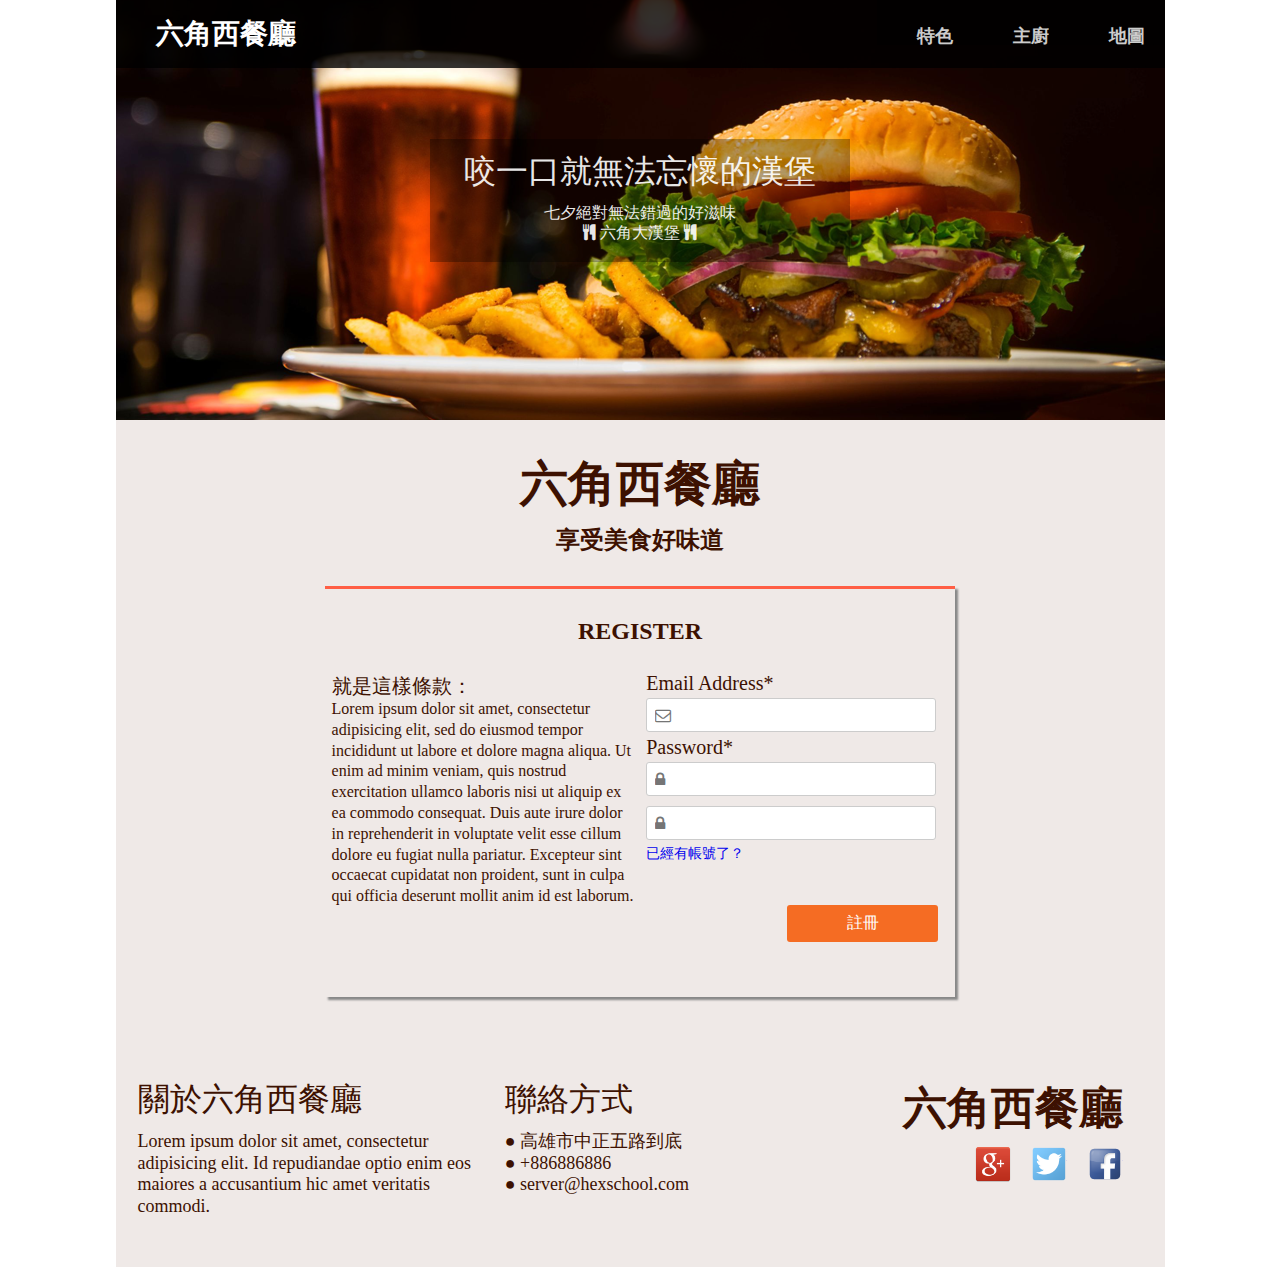
==== 註冊.html @ 8b740ce4 "push" ====
<!DOCTYPE html>
<html lang="en">
<head>
	<meta charset="UTF-8">
	<title>註冊</title>

	<link rel="shortcut icon" href="#">

	<meta name='description' content='最美味的美式餐點' />
	<meta name='keywords' content='六角美式漢堡'>
	
	<meta property="og:title" content="六角美式餐點"/>
	<meta property="og:description" content="好吃的六角漢堡"/>
	<meta property="og:type" content="website"/>
	<meta property="og:url" content="#"/>
	<meta property="og:image" content="img"/>

	<link rel="stylesheet" href="css/all.css">
	<link rel="stylesheet" href="css/font-awesome.css">
	<meta name="viewport" content="width=device-width,initial-scale=1">
	<script src="js/jquery.js"></script>
	<script src="js/all.js"></script>
</head>
<body>
	<div class="banner">
		<div class="header">
			<a href="#">六角西餐廳</a>
			<ul class="menu">
				<li><a href="#">特色</a></li>
				<li><a href="#">主廚</a></li>
				<li><a href="#">地圖</a></li>
			</ul>
			<a href="#" class="showmenu">menu</a>
		</div>
		<div class="clearfix"></div>
		<div class="intro">
			<p><span>咬一口就無法忘懷的漢堡</span><br>七夕絕對無法錯過的好滋味<br><i class="fa fa-cutlery"></i>
			六角大漢堡
			<i class="fa fa-cutlery"></i></p>
		</div>
	</div>
	<div class="clearfix"></div>




	
	<div class="register">
		<h2 class="delic">六角西餐廳<br><span>享受美食好味道</span></h2>
		<div class="register-data">
			<h3>REGISTER</h3>
			<div class="rule"><span>就是這樣條款：</span><br>Lorem ipsum dolor sit amet, consectetur adipisicing elit, sed do eiusmod
			tempor incididunt ut labore et dolore magna aliqua. Ut enim ad minim veniam,
			quis nostrud exercitation ullamco laboris nisi ut aliquip ex ea commodo
			consequat. Duis aute irure dolor in reprehenderit in voluptate velit esse
			cillum dolore eu fugiat nulla pariatur. Excepteur sint occaecat cupidatat non
			proident, sunt in culpa qui officia deserunt mollit anim id est laborum.</div>
			
			<div class="register-input">
				<form action="註冊.html">
					<p>Email Address*</p>
					<input type="text" name="email" placeholder="&#xf003;">
					<p>Password*</p>
					<input type="text" name="password" placeholder="&#xf023;">
					<input type="text" name="password" placeholder="&#xf023;">
					<a href="#">已經有帳號了？</a>
					<input type="submit" value="註冊" id="register-button">
				</form>
			</div>
			<div class="clearfix"></div>

		</div>
	</div>








	<div class="footer">
		<div class="phone">
			<ul>
				<li><span>關於六角西餐廳</span><br>Lorem ipsum dolor sit amet, consectetur adipisicing elit. Id repudiandae optio enim eos maiores a accusantium hic amet veritatis commodi.</li>
				<li><span>聯絡方式</span><br>● 高雄市中正五路到底<br>● +886886886<br>● server@hexschool.com</li>
			</ul>
		</div>
		<div class="link">
			<p>六角西餐廳</p>

			<ul>
				<li><img src="assets/google-icon.png" alt=""><a href="#">google</a></li>
				<li><img src="assets/twitter-icon.png" alt=""><a href="#">twitter</a></li>
				<li><img src="assets/fb-icon.png" alt=""><a href="#">fb</a></li>
			</ul>
		</div>
		<div class="clearfix"></div>

	</div>




</body>
</html>
---- css/all.css ----
html, body, div, span, applet, object, iframe,
h1, h2, h3, h4, h5, h6, p, blockquote, pre,
a, abbr, acronym, address, big, cite, code,
del, dfn, em, img, ins, kbd, q, s, samp,
small, strike, strong, sub, sup, tt, var,
b, u, i, center,
dl, dt, dd, ol, ul, li,
fieldset, form, label, legend,
table, caption, tbody, tfoot, thead, tr, th, td,
article, aside, canvas, details, embed, 
figure, figcaption, footer, header, hgroup, 
menu, nav, output, ruby, section, summary,
time, mark, audio, video {
	margin: 0;
	padding: 0;
	border: 0;
	font-size: 100%;
	font: inherit;
	vertical-align: baseline;
}
/* HTML5 display-role reset for older browsers */
article, aside, details, figcaption, figure, 
footer, header, hgroup, menu, nav, section {
	display: block;
}
body {
	line-height: 1;
	max-width: 1049px;
	margin: 0 auto;
}
ol, ul {
	list-style: none;
}
blockquote, q {
	quotes: none;
}
blockquote:before, blockquote:after,
q:before, q:after {
	content: '';
	content: none;
}
table {
	border-collapse: collapse;
	border-spacing: 0;
}



.banner{
	height: 420px;
	background-image: url(../assets/header_desktop.png);
	background-position: center center;
	background-repeat: no-repeat;

}

.header{
	position: relative;
	width: 100%;
	background:rgba(0,0,0,0.8);
	padding-bottom:40px;
}
.header a{
	position: relative;
	top:20px;
	color: white;
	font-size: 28px; 
	margin-left: 40px;
	font-family: 微軟正黑體;
	font-weight: bold;
	text-decoration: none;
}
.menu{
	position: absolute;
	bottom: 23px;
	right: 0;
	float: right;
	padding-top: 10px;
	background:rgba(0,0,0,0.3);
}
.menu li{
	float: left;
	padding-top: 20px;
	padding-right: 20px;
}
.header .menu li a{
	color:white;
	text-decoration: none;
	font-size: 18px;
	opacity:0.8;
	font-family: 微軟正黑體;
	top:0px;
}
.menu li a:hover{
	opacity: 1.0;
}
.intro{
	background:rgba(0,0,0,0.3);
	position: relative;
	top:17%;
	margin-left:30%;
	margin-right: 30%;
	padding-bottom: 20px;
}
.intro p{
	color: white;
	font-size: 16px;
	text-align: center;
	opacity:0.9;
	line-height: 1.2;
	font-family: 微軟正黑體;
}
.intro span{
	font-size: 32px;
	line-height: 2;
}
.clearfix{
	clear: both;
}
.showmenu{
	display: none;
}


/*首頁CSS----------------------------------------------------*/


.content{
	max-width: 100%;
	position: relative;
	background-color: #efe9e7;

}
.content hr{
	width: 550px;
	position: absolute;
	top:60px;
	left: 23.8%;
	z-index: 1;
}
.ask h2{
	font-family: 微軟正黑體;
	position: absolute;
	top:20px;
	left: 38%;
	line-height: 2;
	font-size: 24px;
	text-align: center;
	z-index: 2;
	background-color: #efe9e7;
	font-weight: bold;
	color:#3d1101;
}
.ans ul{
	padding-top: 150px;
}
.ans ul li{
	float: left;
	width: 31.33333%;
	text-align: center;
	padding-left:1%;
	padding-right: 1%;
	height: 400px;
}
.ans img{
	border-radius: 50%;
}
.ans p{
	font-family: 微軟正黑體;
	line-height: 1.2;
	color:#3d1101;
}
.ans p span{
	padding-top: 10px;
	font-size: 24px;
	line-height: 2;
	font-weight: bold;
	text-align: center;
}
.chef{
	background-color: #3d1101;
	
}
.chef img{
	float: left;
	padding-left: 30px;
	padding-right: 30px;
}
.chef p {
	padding-top:100px;
	font-size: 18px;
	line-height: 1.2;
	color:#efe9e7;
	padding-right: 100px;
}
.chef span{
	font-size: 24px;
	line-height: 1.2;
}
.think{
	background-color: #efe9e7;
	padding-bottom: 30px;
}
.think h2{
	text-align: center;
	font-size: 28px;
	font-family: 微軟正黑體;
	color:#3d1101;
	padding-top: 30px;
	padding-bottom: 30px;
}
.think p{
	padding-top: 20px;
	font-size: 18px;
	font-family: 微軟正黑體;
	padding-left: 80px;
	line-height: 1.5;
	color:#3d1101;
}
.think img{
	border-radius: 50%;
	float: left;
}
.think li{
	float: left;
	width: 32.33333%;
	padding-left: 1%;
}
.think span{
	float: right;
}


.map{
	max-width: 100%;
	background-color:#f6f4f3;
	padding-bottom: 30px;
	padding-top: 20px;
}
.map h2{
	text-align: center;
	font-size: 28px;
	font-family: 微軟正黑體;
	color:#3d1101;
	padding-top: 30px;
	padding-bottom: 30px;
}
.map img{
	float: left;
	padding-left: 50px;
	padding-right: 20px;
}
.map input{
	width: 40%;
	padding: 6px;
	border-radius: 5px;
}
.map p{
	color:#796157;
	font-family: 微軟正黑體;
	padding-top: 15px;
	padding-bottom: 10px;
}
#check{
	width: 2%;
	margin-right: 20px;
	margin-left: 0px;
}
.map span{
	color:#796157;
	font-family: 微軟正黑體;
}
#checkbutton1{
	float: right;
	width: 6%;
	margin-right: 85px;
	border:0px solid;
	background-color:#f56c23;
	color: white;
	cursor: pointer;

}
#checkbutton2{
	float: right;
	width: 6%;
	margin-right: 10px;
	border:0px solid;
	background-color: #a09e9e;
	color: white;
	cursor: pointer;
}
/*首頁CSS結束---------------------------------------------*/





/*訂購CSS開始---------------------------------------------*/
.order{
	background-color: #efe9e7;
}
.food-list{
	padding-top: 45px;
	padding-left:2%;
	max-width: 25%;
	float: left;
}
.food-list h2{
	color: #3d1101;
	font-size: 28px;
	font-family: 微軟正黑體;
	font-weight: bold;
	padding-right: 60px;
	padding-bottom: 20px;
}

.food-list a{
	display: block;
	width: 232px;
	height: 20px;
	text-decoration: none;
	font-family: 微軟正黑體;
	color: #3d1101;
	font-size: 18px;
	padding-top: 20px;
	padding-bottom: 10px;
	border-bottom: 1px #3d1101 solid;
	padding-left: 10px;
}
.food-list a:hover{
	background-color: #3d1101;
	color: white;
}
.selectnow{
	background-color: #3d1101;
}
.food-list .selectnow a{
	color: white;
}
.food{
	padding-top: 40px;
	position: relative;
	max-width: 72%;
	float: left;
	margin-left: 10px;
}

.search input{
	padding: 8px 5px 7px 5px;
	border:2px #3d1101 solid;
	background-color: #efe9e7;
	width: 60%;
}

.search .fa{
	background-color: #3d1101;
	color: #efe9e7;
	font-size: 24px;
	position: relative;
	top:2px;
	padding:3px 5px 7px 5px;
}
.count{
	position: absolute;
	right: 50px;
	top: 41px;
	float: left;
}

.count-text{
	float: left;
	color: #3d1101;
	padding-right: 20px;
	font-family: 微軟正黑體;
	margin-top: 10px;
	text-decoration: none;
	border-right: 1px #3d1101 solid;
}
.count a{
	margin-left: 20px;
}
.count .fa{
	background-color: #3d1101;
	color: #efe9e7;
	font-size: 24px;
	position: relative;
	top:2px;
	padding:3px 5px 7px 5px;
}
.food-menu ul{
	padding-top: 20px;
}
.food-menu li{
	float: left;
	position: relative;
	height: 300px;
	width: 29.33333%;
	margin-right: 3%;
	box-shadow: 3px 3px 2px #888888;
	margin-bottom: 40px;
}
.food-menu img{
	max-width: 100%;
	height: 120px;
}
.food-menu h3{
	padding-top: 10px;
	font-size: 18px;
	color: #3d1101;
	font-family: 微軟正黑體;
	text-align: center;
	font-weight: bold;
}
.food-menu h3 p{
	font-size: 14px;
	font-weight: 500;
}
.food-menu hr{
	width: 50%;
}
.food-menu h3 span{
	font-style: italic;
	font-weight: bold;
}
.food-menu .shop-cart{
	color: #ff5e45;
	font-size: 18px;
	border: 2px #ff5e45 solid;
	border-radius: 3px;
	padding-top:2px;
	padding-bottom: 2px; 
	text-decoration: none;
	padding-right:40px; 
	padding-left:40px;
}
.food-menu .shop-cart:hover{
	color: white;
	background-color: #ff5e45
}
.choose{
	width: 100%;
	height: 120px;
	display: block;
	position: absolute;
	top: 0;
	left: 0;
	color: white;
	font-size: 24px;
}

.choose:hover{
	background:rgba(0,0,0,0.3);
	color: red;
}
.hot{
	display: block;
	font-size: 18px;
	height: 18px;
	width: 80px;
	text-align: center;
	color: white;
	background-color: red;
	position: absolute;
	top:0;
	right: 0;
	text-decoration: none;
}
/*訂購CSS結束---------------------------------------------*/






/*註冊CSS開始---------------------------------------------*/
.register{
	background-color: #efe9e7;
	padding-bottom: 50px;
}
.delic{
	padding-top: 40px;
	text-align: center;
	font-size: 48px;
	color: #3d1101;
	font-family: 微軟正黑體;
	font-weight: bolder;

}
.delic span{
	font-size: 24px;
	font-weight: 600;
}
.register-data{
	max-width: 60%;
	border-top: 3px #ff5e45 solid;
	box-shadow: 3px 3px 2px #888888;
	margin: 0 auto;
	font-family: 微軟正黑體;
	color: #3d1101;
	margin-top: 30px;
	padding-bottom: 50px;
}
.register-data h3{
	text-align: center;
	color: #3d1101;
	font-family: 微軟正黑體;
	font-weight: bolder;
	font-size: 24px;
	padding-bottom: 30px;
	padding-top: 30px;
}
.rule{
	float: left;
	width: 48%;
	padding-left: 1%;
	padding-right: 1%;
	line-height: 1.3;
}
.rule span{
	font-size: 20px;
}
.register-input{
	float: left;
	width: 48%;
	padding-left: 1%;
	padding-right: 1%;
	position: relative;

}
.register-input p{
	font-size: 20px;
}
.register-input input{
	width: 90%;
	padding: 8px;
	font-size: 16px;
	border-radius: 3px;
	border:1px #cccccc solid;
	margin-bottom: 5px;
	margin-top: 5px;
	font-family: FontAwesome;
}
.register-input a{
	font-family: 微軟正黑體;
	font-size: 14px;
	text-decoration: none;	
}
.register-input a:hover{
	color: red;
}
#register-button{
	border:0px solid;
	background-color:#f56c23;
	color: white;
	cursor: pointer;
	width: 50%;
	float: right;
	margin-right: 10px;
	margin-top: 60px;
}


/*註冊CSS結束---------------------------------------------*/





/*登入CSS開始---------------------------------------------*/


.login{
	background-color: #efe9e7;
	padding-bottom: 50px;
}
.login-interface{
	max-width: 35%;
	border-top: 3px #ff5e45 solid;
	box-shadow: 3px 3px 2px #888888;
	margin: 0 auto;
	font-family: 微軟正黑體;
	color: #3d1101;
	margin-top: 30px;
	padding-bottom: 50px;
	
}
.login-interface h3{
	text-align: center;
	color: #3d1101;
	font-family: 微軟正黑體;
	font-weight: bolder;
	font-size: 24px;
	padding-bottom: 30px;
	padding-top: 30px;
}
.login-interface p{
	margin-left: 12%;
}
.login-interface input{
	width: 70%;
	padding: 8px;
	font-size: 16px;
	border-radius: 3px;
	border:1px #cccccc solid;
	margin-bottom: 5px;
	margin-top: 5px;
	font-family: FontAwesome;
	margin-left: 12%;
}
.login-interface a{
	font-family: 微軟正黑體;
	font-size: 14px;
	text-decoration: none;	
	margin-left: 12%;
}
.login-interface a:hover{
	color: red;
}
#login-button1{
	border:0px solid;
	background-color:#9b9796;
	color: white;
	cursor: pointer;
	width: 35%;
	float: left;
	margin-top: 20px;
}
#login-button2{
	border:0px solid;
	background-color:#f56c23;
	color: white;
	cursor: pointer;
	width: 35%;
	margin-left: 18px;
	margin-top: 20px;
}


/*登入CSS結束---------------------------------------------*/


.footer{
	padding-top: 20px;
	background-color: #efe9e7;
	padding-bottom: 50px;
}
.phone{
	max-width: 70%;
	line-height: 1.2;
}
.phone ul li{
	float: left;
	width: 47%;
	font-family: 微軟正黑體;
	padding-left: 3%;
	font-size: 18px;
	color: #3d1101;
}
.phone span{
	line-height: 2;
	font-size: 32px;
}
.link{
	width: 26%;
	float: right;
	padding-right: 4%;
}
.link p{
	padding-top: 20px;
	float: right;
	font-size: 44px;
	font-family: 微軟正黑體;
	padding-bottom: 15px;
	font-weight: bold;
	color: #3d1101;
}
.link ul{
	float: right;
}
.link ul li{
	float: left;
	width: 36px;
	height: 36px;
	padding-left: 20px;
	position: relative;
}
.link ul img{
	max-width: 100%;
}
.link ul a{
	text-indent: 101%;
	width: 36px;
	height: 36px;
	display: block;
	overflow: hidden;
	white-space: nowrap;
	position: absolute;
	top:0;
	left: 20px;
}











	/*首頁768px RWD-------------------------------------------*/


@media(max-width: 768px){
	.intro{
		margin-left: 25%;
		margin-right:25%;
		top:21%;
	}
	.content hr{
		width: 400px;
		left: 22.5%;
	}
	.ask h2{
		left: 33.5%;
	}
	.content{
		padding-bottom: 50px;
	}
	.chef img{
		width: 50%;
	}
	.chef span{
		font-size: 20px;
	}
	.chef p{
		font-size: 16px;
		padding-top: 50px;
		padding-right: 50px;
	}
	.map p{
		padding-top: 5px;
		padding-bottom: 5px;
	}
	.map img{
		width: 50%;
		padding-left: 30px;
		
	}
	.map input{

	}
	#checkbutton1{
		margin-right: 10px;
	}
	.link p{
		font-size: 36px;
	}
	/*首頁768px RWD結束---------------------------------------*/
	/*訂購768px RWD開始---------------------------------------*/
	.food-list h2{
		font-size: 22px;
		padding-right: 20px;
	}
	.food-list a{
		width: 177px;
	}
	.food{
		max-width: 70%;
	}
	.search input{
		width: 50%;
	}
	.food-menu li{
		width: 47%;
	} 

	/*訂購768px RWD結束---------------------------------------*/
	/*註冊768px RWD開始---------------------------------------*/


	.register-data{
		max-width: 90%;
	}


	/*註冊768px RWD結束---------------------------------------*/
	/*登入768px RWD開始---------------------------------------*/


	.login-interface{
		max-width: 50%;
	}


	/*登入768px RWD結束---------------------------------------*/
}














		/*首頁375px RWD開始---------------------------------------*/


	@media(max-width: 375px){
		.header{
			padding-bottom: 35px;
		}
		.menu{
			float: none;
			top:40px;
			position: absolute;
			left: 0;
			right: 0;
			z-index: 100;
			background:rgba(0,0,0,0.3);
			margin-top: 12px;
			height: 0px;
			overflow:hidden;
			transition: height 0.5s;
		}
		.menu-show .menu{
			height: 114px;
		}
		.menu li{
			float: none;
			padding-right: 0px;
			padding-bottom: 0px;
			background:rgba(0,0,0,0.8);
			padding-top: 0px;
		}
		.menu li a{
			padding-left: 10px;
			font-size: 20px;
			display: block;
			padding-bottom: 10px;
			padding-top: 10px;
		}
		.banner{
			background-image: url(../assets/Bitmap.png);
			max-width: 375px;
		}
		.header a{
			margin-left: 10px;
		}
		.showmenu{
			display: block;
			float: right;
			margin-right: 10px;
		}
		.intro{
			top: 25%;
			margin-right: 10%;
			margin-left: 10%;
		}
		.intro span{
			font-size: 24px;
		}


		.content{
			padding-bottom: 0px;
		}
		.content hr{
			display: none;
		}
		.ask h2{
			top:30px;
			font-size: 20px;
			left: 22%;
		}
		.ask{
			padding-bottom: 150px;
		}
		.ans ul li{
			float: none;
			width: 98%;
			padding-top: 0px;
		}


		.chef img{
			float: none;
			width: 98%;
			padding-left: 1%;
			padding-right: 1%;
		}
		.chef p{
			padding:10px 10px 20px 10px;
		}


		.think img{
			float: none;
		}
		.think li{
			float: none;
			width: 90%;
			text-align: center;
			padding-bottom: 40px;
			padding-right: 5%;
			padding-left: 5%;
		}
		.think p{
			padding-top: 0px;
			padding-left: 0px;
		}
		.think h2{
			padding-bottom: 60px;
			font-size: 24px;
		}
		

		.map img{
			float: none;
			width: 98%;
			text-align: center;
			padding-right: 1%;
			padding-left: 1%;
		}
		.map form{
			padding-left: 30px;
		}
		.map input{
			width: 85%;
		}
		#check{
			margin-right: 0px;
			width: 20%;
			margin-top: 10px;
		}
		#checkbutton1{
			margin-right: 40px;
			width: 30%;
			margin-top: 20px;
		}
		#checkbutton2{
			float: left;
			width: 30%;
			margin-top: 20px;
		}
		

		.phone{
			max-width: 100%;

		}
		.phone ul li{
			float: none;
			width: 100%;
			padding-left: 0px;
			padding-bottom: 20px;
		}
		.link{
			width: 100%;
		}
		.link p{
			font-size: 48px;
			padding-bottom: 30px;
		}
		.link ul li{
			width: 48px;
			height: 48px;
		}
		.link ul a{
			width: 48px;
			height: 48px;
		}


		/*首頁375px RWD結束---------------------------------------*/
		/*訂購375px RWD開始---------------------------------------*/


		.food-list{
			float: none;
			text-align: center;
			max-width: 100%;
		}
		.food-list li{
			max-width: 50%;
			float: left;
		}
		.food-list a{
			padding-left: 0px;
			max-width: 100%;
		}
		.food{
			max-width: 100%;
		}
		.search{
			float: left;
		}
		.search input{
			width: 70%;
		}
		.count{
			right: 10px;
		}
		.food-menu ul{
			padding-top: 70px;
		}
		.food-menu li{
			width: 300px;
			margin-left: 6%;
		}


		/*訂購375px RWD結束---------------------------------------*/
		/*註冊375px RWD開始---------------------------------------*/
		

		.register-data{
			max-width: 95%;
			margin-right: 0px;
			margin-left: 2%;
			padding-right: 2%;
		}
		.rule{
			float: none;
			width: 100%;
			text-align: center;
			padding-bottom: 30px;
		}
		.register-input{
			float: none;
			width: 100%;
			text-align: center;
		}
		.register-input a{
			float: left;
			margin-left: 7px;
			margin-top: 10px;
			font-size: 18px;
		}


		/*註冊375px RWD結束---------------------------------------*/



		/*登入375px RWD開始---------------------------------------*/
		.login-interface{
		max-width: 90%;
	}

		/*登入375px RWD結束---------------------------------------*/
	}
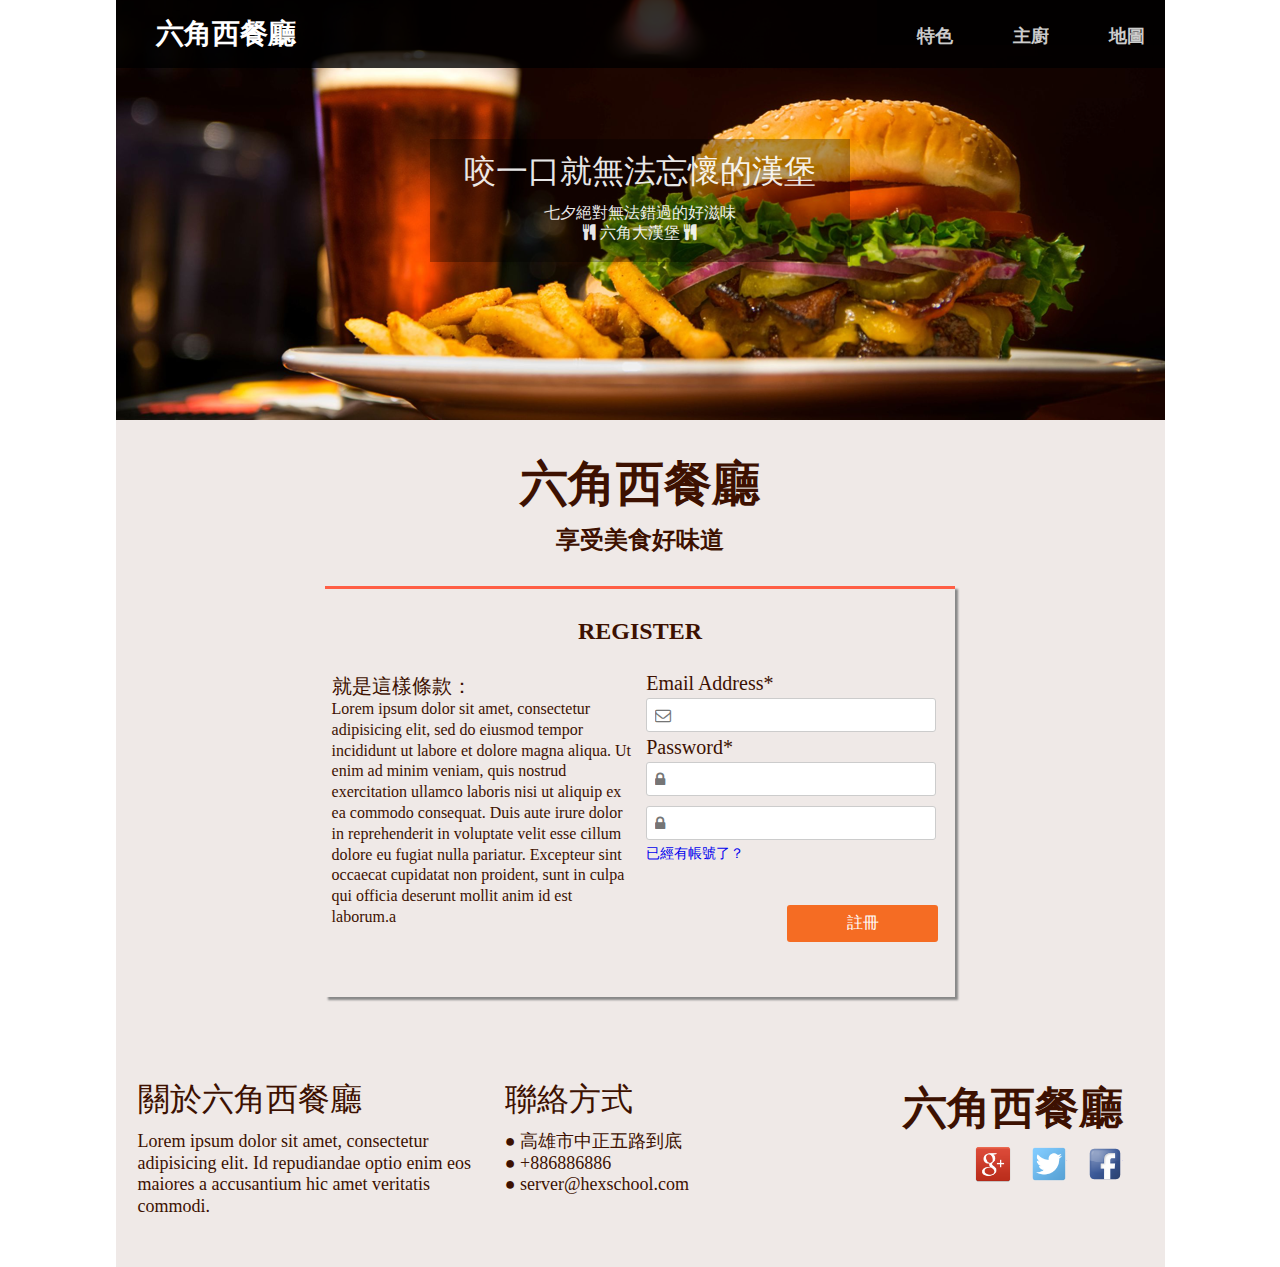
==== commit 646b2423: "test" ====
--- a/註冊.html
+++ b/註冊.html
@@ -54,7 +54,7 @@
 			quis nostrud exercitation ullamco laboris nisi ut aliquip ex ea commodo
 			consequat. Duis aute irure dolor in reprehenderit in voluptate velit esse
 			cillum dolore eu fugiat nulla pariatur. Excepteur sint occaecat cupidatat non
-			proident, sunt in culpa qui officia deserunt mollit anim id est laborum.</div>
+			proident, sunt in culpa qui officia deserunt mollit anim id est laborum.a</div>
 			
 			<div class="register-input">
 				<form action="註冊.html">
